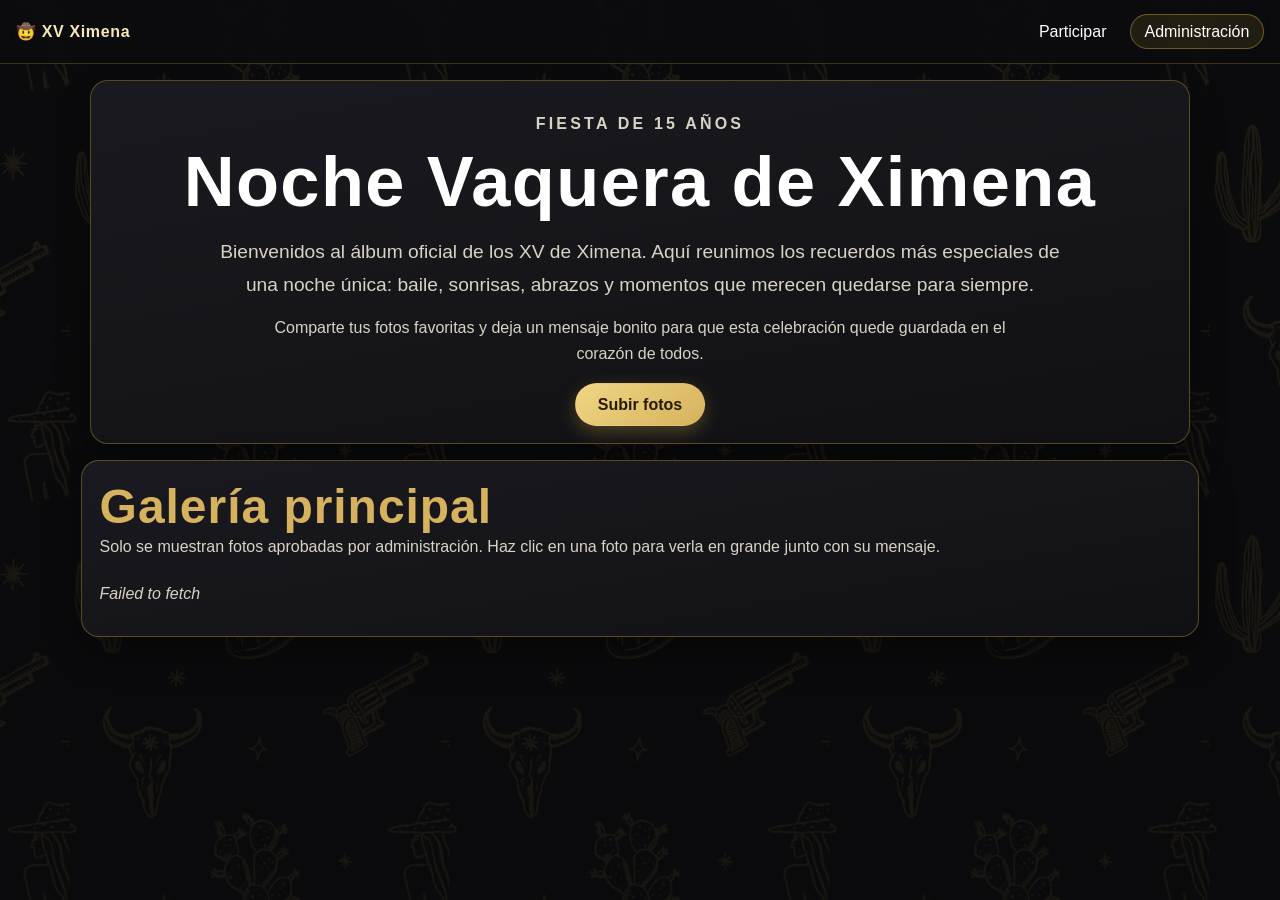
==== index.html @ 69148f1c "se corriege la subida de los archivos y se agrega los assets para que se vea la pantalla bien" ====
<!DOCTYPE html>
<html lang="es">
  <head>
    <meta charset="UTF-8" />
    <meta name="viewport" content="width=device-width, initial-scale=1.0" />
    <meta name="theme-color" content="#111111" />
    <title>XV de Ximena | Noche Vaquera</title>
    <link rel="stylesheet" href="styles.css" />
  </head>
  <body class="theme-main cowboy-home cowboy-bg">
    <nav class="topbar glass">
      <a class="brand" href="index.html">🤠 XV Ximena</a>
      <div class="nav-links">
        <a href="participar.html">Participar</a>
        <a class="nav-admin" href="admin.html">Administración</a>
      </div>
    </nav>

    <header class="hero-cowboy panel-dark">
      <p class="kicker">Fiesta de 15 años</p>
      <h1>Noche Vaquera de Ximena</h1>
      <p class="lead hero-text">
        Bienvenidos al álbum oficial de los XV de Ximena. Aquí reunimos los recuerdos más
        especiales de una noche única: baile, sonrisas, abrazos y momentos que merecen quedarse
        para siempre.
      </p>
      <p class="hero-subtext">
        Comparte tus fotos favoritas y deja un mensaje bonito para que esta celebración quede
        guardada en el corazón de todos.
      </p>
      <div class="hero-actions">
        <a class="btn btn-gold" href="participar.html">Subir fotos</a>
      </div>
    </header>

    <main class="main-content single-page-layout">
      <section class="panel-dark">
        <div class="section-head">
          <h2>Galería principal</h2>
          <p class="subtext">
            Solo se muestran fotos aprobadas por administración. Haz clic en una foto para verla en
            grande junto con su mensaje.
          </p>
        </div>
        <div id="publicGallery" class="gallery gallery-elegant"></div>
      </section>
    </main>

    <template id="cardTemplate">
      <article class="card card-clickable" role="button" tabindex="0">
        <div class="img-wrap">
          <img alt="Foto publicada" />
        </div>
        <div class="card-body">
          <p class="meta"></p>
          <p class="text"></p>
        </div>
      </article>
    </template>

    <dialog id="photoModal" class="photo-modal">
      <button id="closeModal" class="modal-close" aria-label="Cerrar">✕</button>
      <img id="modalImage" alt="Foto ampliada" />
      <div class="modal-body">
        <p id="modalMeta" class="meta"></p>
        <p id="modalText" class="text"></p>
      </div>
    </dialog>

    <script type="module" src="main.js"></script>
  </body>
</html>
---- styles.css ----
:root {
  --gold: #d4af37;
  --gold-soft: #f7e8b5;
  --black: #0e0e10;
  --black-soft: #18181d;
  --white: #ffffff;
  --muted: #c8c8cf;
}

* {
  box-sizing: border-box;
}

body {
  margin: 0;
  min-height: 100vh;
  font-family: "Segoe UI", Tahoma, Geneva, Verdana, sans-serif;
  color: var(--white);
}

.theme-main {
  background: radial-gradient(circle at top, #2b2b31, #121216 48%, #0b0b0d 100%);
}

.theme-participate,
.theme-admin {
  background: linear-gradient(130deg, #101015, #23232b 65%, #111116);
}

.topbar {
  position: sticky;
  top: 0;
  z-index: 20;
  display: flex;
  justify-content: space-between;
  align-items: center;
  padding: 0.9rem 1rem;
  border-bottom: 1px solid rgba(212, 175, 55, 0.25);
}

.glass {
  background: rgba(12, 12, 15, 0.82);
  backdrop-filter: blur(8px);
}

.brand {
  color: var(--gold-soft);
  font-weight: 800;
  letter-spacing: 0.04em;
  text-decoration: none;
}

.nav-links {
  display: flex;
  gap: 0.55rem;
}

.nav-links a {
  color: var(--white);
  text-decoration: none;
  padding: 0.45rem 0.85rem;
  border-radius: 999px;
  border: 1px solid transparent;
}

.nav-links a:hover {
  border-color: rgba(212, 175, 55, 0.45);
}

.nav-admin {
  background: rgba(212, 175, 55, 0.12);
  border-color: rgba(212, 175, 55, 0.42) !important;
}

.hero-15 {
  text-align: center;
  padding: 3.2rem 1rem 2rem;
  max-width: 980px;
  margin: 0 auto;
}

.kicker {
  letter-spacing: 0.2em;
  text-transform: uppercase;
  color: var(--gold-soft);
  font-weight: 700;
  margin-bottom: 0.5rem;
}

h1,
h2 {
  margin: 0;
}

.lead {
  margin: 1rem auto;
  color: var(--muted);
  max-width: 820px;
  line-height: 1.6;
}

.dedication {
  max-width: 780px;
  margin: 1rem auto 1.6rem;
  color: var(--gold-soft);
  font-size: 1.05rem;
}

.main-content {
  max-width: 1150px;
  margin: 0 auto;
  padding: 0 1rem 2rem;
  display: grid;
  gap: 1rem;
}

.panel-dark,
.panel-light {
  border-radius: 18px;
  border: 1px solid rgba(212, 175, 55, 0.35);
  box-shadow: 0 16px 34px rgba(0, 0, 0, 0.35);
}

.panel-dark {
  background: linear-gradient(170deg, #19191f, #111115);
  padding: 1.1rem;
}

.panel-light {
  width: min(760px, 94vw);
  margin: 2rem auto;
  background: linear-gradient(170deg, #202028, #1a1a21);
  padding: 1.1rem;
}

.participate-highlight {
  display: grid;
  place-items: center;
  text-align: center;
  gap: 0.7rem;
}

.section-head {
  display: grid;
  gap: 0.25rem;
  margin-bottom: 0.8rem;
}

.subtext {
  color: var(--muted);
  margin: 0;
}

.btn {
  border-radius: 999px;
  padding: 0.7rem 1.35rem;
  text-decoration: none;
  display: inline-block;
  font-weight: 700;
  border: 1px solid transparent;
}

.btn-gold {
  background: linear-gradient(140deg, #f0d683, var(--gold));
  color: #271b01;
  box-shadow: 0 6px 18px rgba(212, 175, 55, 0.3);
}

.pulse {
  animation: pulseGlow 2.2s ease-in-out infinite;
}

@keyframes pulseGlow {
  0%,
  100% {
    transform: scale(1);
    box-shadow: 0 0 0 rgba(212, 175, 55, 0.15);
  }
  50% {
    transform: scale(1.03);
    box-shadow: 0 0 22px rgba(212, 175, 55, 0.45);
  }
}

.center-wrap {
  display: grid;
  align-items: center;
  justify-items: center;
  min-height: 100vh;
  padding: 1rem;
}

.padded-top {
  padding-top: 2rem;
}

.floating {
  animation: floatCard 3.3s ease-in-out infinite;
}

@keyframes floatCard {
  0%,
  100% {
    transform: translateY(0);
  }
  50% {
    transform: translateY(-6px);
  }
}

.reveal-up {
  animation: revealUp 0.8s ease both;
}

@keyframes revealUp {
  from {
    opacity: 0;
    transform: translateY(20px);
  }
  to {
    opacity: 1;
    transform: translateY(0);
  }
}

.stack {
  display: grid;
  gap: 0.72rem;
}

label {
  display: grid;
  gap: 0.3rem;
  font-weight: 600;
}

input,
textarea,
button {
  font: inherit;
}

input,
textarea {
  border: 1px solid rgba(212, 175, 55, 0.4);
  border-radius: 10px;
  padding: 0.7rem;
  background: #121219;
  color: var(--white);
}

button {
  cursor: pointer;
}

.upload-box {
  border: 1px dashed rgba(212, 175, 55, 0.58);
  border-radius: 12px;
  background: rgba(212, 175, 55, 0.06);
  padding: 0.9rem;
}

.upload-title {
  color: var(--gold-soft);
  font-size: 0.95rem;
}

.upload-help {
  color: var(--muted);
  font-size: 0.85rem;
}

.preview-card {
  margin: 0;
  border: 1px solid rgba(212, 175, 55, 0.3);
  border-radius: 12px;
  background: #121218;
  padding: 0.6rem;
  display: none;
}

.preview-card img {
  width: 100%;
  max-height: 280px;
  object-fit: cover;
  border-radius: 8px;
}

.preview-card figcaption {
  margin-top: 0.45rem;
  color: var(--muted);
  font-size: 0.85rem;
}

.show-preview {
  display: block;
}

.gallery {
  display: grid;
  gap: 1rem;
}

.gallery-elegant {
  grid-template-columns: repeat(auto-fill, minmax(240px, 1fr));
}

.card,
.admin-card {
  border: 1px solid rgba(212, 175, 55, 0.38);
  border-radius: 14px;
  overflow: hidden;
  background: var(--black-soft);
  box-shadow: 0 10px 26px rgba(0, 0, 0, 0.35);
  transition: transform 0.2s ease, box-shadow 0.2s ease;
}

.card:hover,
.admin-card:hover {
  transform: translateY(-3px);
  box-shadow: 0 14px 30px rgba(0, 0, 0, 0.46);
}

.card-clickable {
  cursor: pointer;
}

.card-clickable:focus-visible {
  outline: 2px solid var(--gold);
  outline-offset: 2px;
}

.img-wrap {
  overflow: hidden;
}

.card img,
.admin-card img {
  width: 100%;
  aspect-ratio: 4 / 3;
  object-fit: cover;
  display: block;
  transition: transform 0.25s ease;
}

.card:hover img,
.admin-card:hover img {
  transform: scale(1.04);
}

.card-body {
  padding: 0.8rem;
  display: grid;
  gap: 0.3rem;
}

.meta {
  margin: 0;
  font-size: 0.82rem;
  color: var(--gold-soft);
}

.text {
  margin: 0;
  color: #ececf1;
}

.photo-modal {
  border: 1px solid rgba(212, 175, 55, 0.45);
  border-radius: 14px;
  padding: 0;
  width: min(860px, 92vw);
  background: #111116;
  color: var(--white);
}

.photo-modal::backdrop {
  background: rgba(0, 0, 0, 0.75);
}

.photo-modal img {
  width: 100%;
  max-height: 70vh;
  object-fit: contain;
  background: #050506;
}

.modal-body {
  padding: 0.9rem;
}

.modal-close {
  position: absolute;
  top: 0.55rem;
  right: 0.55rem;
  border: 1px solid rgba(212, 175, 55, 0.45);
  background: rgba(14, 14, 16, 0.85);
  color: var(--gold-soft);
  border-radius: 999px;
  width: 34px;
  height: 34px;
}

.admin-grid {
  display: grid;
  grid-template-columns: repeat(auto-fill, minmax(250px, 1fr));
  gap: 0.9rem;
}

.switch {
  display: grid;
  gap: 0.35rem;
}

.switch-row {
  grid-template-columns: 1fr auto;
  align-items: center;
  margin-top: 0.35rem;
}

.hidden {
  display: none;
}

.empty {
  color: var(--muted);
  font-style: italic;
}

.link {
  color: var(--gold-soft);
}

.btn-small {
  padding: 0.45rem 0.8rem;
  font-size: 0.82rem;
}

.btn-danger {
  background: #7b1e2d;
  color: #fff;
}

.btn:disabled,
button:disabled {
  opacity: 0.6;
  cursor: not-allowed;
}

.status-message {
  min-height: 1.1rem;
  margin: 0.35rem 0 0.4rem;
  font-size: 0.92rem;
}

.status-message[data-type="info"] {
  color: var(--muted);
}

.status-message[data-type="success"] {
  color: #9ee0ac;
}

.status-message[data-type="error"] {
  color: #ff9ca8;
}

.admin-actions {
  display: flex;
  gap: 0.45rem;
  flex-wrap: wrap;
}

.badge {
  display: inline-block;
  width: fit-content;
  font-size: 0.76rem;
  border: 1px solid rgba(212, 175, 55, 0.35);
  border-radius: 999px;
  padding: 0.2rem 0.55rem;
  color: var(--gold-soft);
}

/* Home cowboy theme (solo index) */
.cowboy-home {
  --bg-deep: #050308;
  --gold: #d6b25e;
  --soft-white: #f5f5f5;
  --panel: rgba(245, 245, 245, 0.08);
  --panel-border: rgba(245, 245, 245, 0.2);
  --text-main: #f5f5f5;
  --text-muted: #d9d3c5;
  --radius: 1.2rem;
  --shadow-gold: 0 0 0.75rem rgba(214, 178, 94, 0.35), 0 0 2.2rem rgba(214, 178, 94, 0.18);
  --transition: 360ms cubic-bezier(0.2, 0.7, 0, 1);
}

.cowboy-home::before,
.cowboy-home::after {
  content: "";
  position: fixed;
  inset: 0;
  pointer-events: none;
  z-index: -2;
  transition: opacity var(--transition), transform 900ms ease;
}

.cowboy-home::before {
  background:
    radial-gradient(circle at 12% 18%, rgba(214, 178, 94, 0.16), transparent 35%),
    radial-gradient(circle at 88% 9%, rgba(109, 1, 209, 0.12), transparent 32%),
    radial-gradient(circle at 30% 84%, rgba(255, 255, 255, 0.08), transparent 26%),
    radial-gradient(circle at 68% 67%, rgba(214, 178, 94, 0.12), transparent 30%),
    radial-gradient(#ffffff 1.1px, transparent 1.2px);
  background-size: auto, auto, auto, auto, 36px 36px;
  opacity: 0.8;
}

.cowboy-home::after {
  z-index: -1;
  background:
    linear-gradient(135deg, rgba(5, 3, 8, 0.97), rgba(13, 8, 18, 0.9)),
    radial-gradient(circle at 50% 50%, rgba(214, 178, 94, 0.16), transparent 50%);
}

.cowboy-home.bg-blackGold::after {
  background:
    linear-gradient(145deg, rgba(5, 3, 8, 0.98), rgba(27, 18, 7, 0.86)),
    radial-gradient(circle at 45% 15%, rgba(214, 178, 94, 0.2), transparent 48%);
}

.cowboy-home.bg-eternal::after {
  background:
    linear-gradient(145deg, rgba(5, 3, 8, 0.97), rgba(18, 12, 8, 0.9)),
    radial-gradient(circle at 40% 25%, rgba(214, 178, 94, 0.2), transparent 42%);
}

.cowboy-home .app {
  height: 100vh;
  overflow-y: auto;
  scroll-snap-type: y mandatory;
  scroll-behavior: smooth;
}

.cowboy-home .slide {
  min-height: 100vh;
  height: 100vh;
  scroll-snap-align: start;
  display: grid;
  place-items: center;
  padding: clamp(1rem, 3vw, 2rem);
}

.cowboy-home .content {
  width: min(980px, 100%);
  background: var(--panel);
  border: 1px solid var(--panel-border);
  backdrop-filter: blur(8px);
  -webkit-backdrop-filter: blur(8px);
  border-radius: var(--radius);
  box-shadow: 0 12px 26px rgba(0, 0, 0, 0.35);
  padding: clamp(1rem, 3.4vw, 2.2rem);
}

.cowboy-home h1,
.cowboy-home h2 {
  letter-spacing: 0.02em;
}

.cowboy-home h1 {
  font-size: clamp(2.1rem, 8.4vw, 4.4rem);
}

.cowboy-home h2 {
  font-size: clamp(1.5rem, 5.8vw, 3rem);
  color: var(--gold);
}

.cowboy-home p {
  color: var(--text-muted);
}

.cowboy-home .accent {
  color: var(--gold);
}

.cowboy-home .typing {
  min-height: 2.2em;
  display: inline-flex;
  align-items: center;
  border-right: 2px solid var(--gold);
  padding-right: 0.25rem;
  white-space: nowrap;
  overflow: hidden;
  animation: blink 0.9s step-end infinite;
}

@keyframes blink {
  50% {
    border-right-color: transparent;
  }
}

.cowboy-home .mouse {
  margin-top: 1.8rem;
  width: 2rem;
  height: 3.2rem;
  border: 2px solid rgba(245, 245, 245, 0.85);
  border-radius: 1.2rem;
  position: relative;
}

.cowboy-home .mouse::before {
  content: "";
  width: 0.35rem;
  height: 0.65rem;
  background: var(--gold);
  border-radius: 0.4rem;
  position: absolute;
  left: 50%;
  top: 0.5rem;
  transform: translateX(-50%);
  animation: wheel 1.4s infinite;
}

@keyframes wheel {
  0% {
    opacity: 0;
    transform: translate(-50%, 0);
  }
  45% {
    opacity: 1;
  }
  100% {
    opacity: 0;
    transform: translate(-50%, 1rem);
  }
}

.cowboy-home .reveal {
  opacity: 0;
  transform: translateY(18px);
}

.cowboy-home .reveal.animate-in {
  animation: rise var(--transition) forwards;
}

@keyframes rise {
  to {
    opacity: 1;
    transform: translateY(0);
  }
}

.cowboy-home .buttons {
  display: flex;
  flex-wrap: wrap;
  gap: 0.8rem;
  justify-content: center;
}

.cowboy-home .btn-linkish {
  border: 1px solid rgba(214, 178, 94, 0.8);
  background: rgba(214, 178, 94, 0.08);
  color: var(--soft-white);
}

@media (prefers-reduced-motion: reduce) {
  .cowboy-home *,
  .cowboy-home *::before,
  .cowboy-home *::after {
    animation-duration: 0.001ms !important;
    animation-iteration-count: 1 !important;
    transition-duration: 0.001ms !important;
    scroll-behavior: auto !important;
  }

  .cowboy-home .typing {
    border-right: 0;
  }
}

/* Update: home without slides + cowboy background image */
.cowboy-bg {
  background-image:
    linear-gradient(rgba(8, 8, 10, 0.86), rgba(8, 8, 10, 0.9)),
    url("assets/cowboy-pattern.jpg");
  background-size: cover, 380px auto;
  background-repeat: no-repeat, repeat;
  background-attachment: fixed, fixed;
  background-position: center, center;
}

.cowboy-home::before,
.cowboy-home::after {
  display: none;
}

.cowboy-home .hero-cowboy {
  margin: 1rem auto 0;
  max-width: 1100px;
  text-align: center;
}

.cowboy-home .hero-text {
  max-width: 840px;
  margin: 0.8rem auto;
  font-size: clamp(1.03rem, 1.7vw, 1.2rem);
  line-height: 1.75;
}

.cowboy-home .hero-subtext {
  max-width: 760px;
  margin: 0.2rem auto 1rem;
  font-size: 1rem;
  line-height: 1.65;
}

.cowboy-home .single-page-layout {
  padding-top: 1rem;
  padding-bottom: 2rem;
}

.cowboy-home .mouse,
.cowboy-home .typing {
  display: none;
}

.preview-grid {
  display: grid;
  gap: 0.55rem;
  grid-template-columns: repeat(auto-fill, minmax(110px, 1fr));
}

.preview-grid img {
  width: 100%;
  aspect-ratio: 1;
  object-fit: cover;
  border-radius: 8px;
  border: 1px solid rgba(214, 178, 94, 0.35);
}
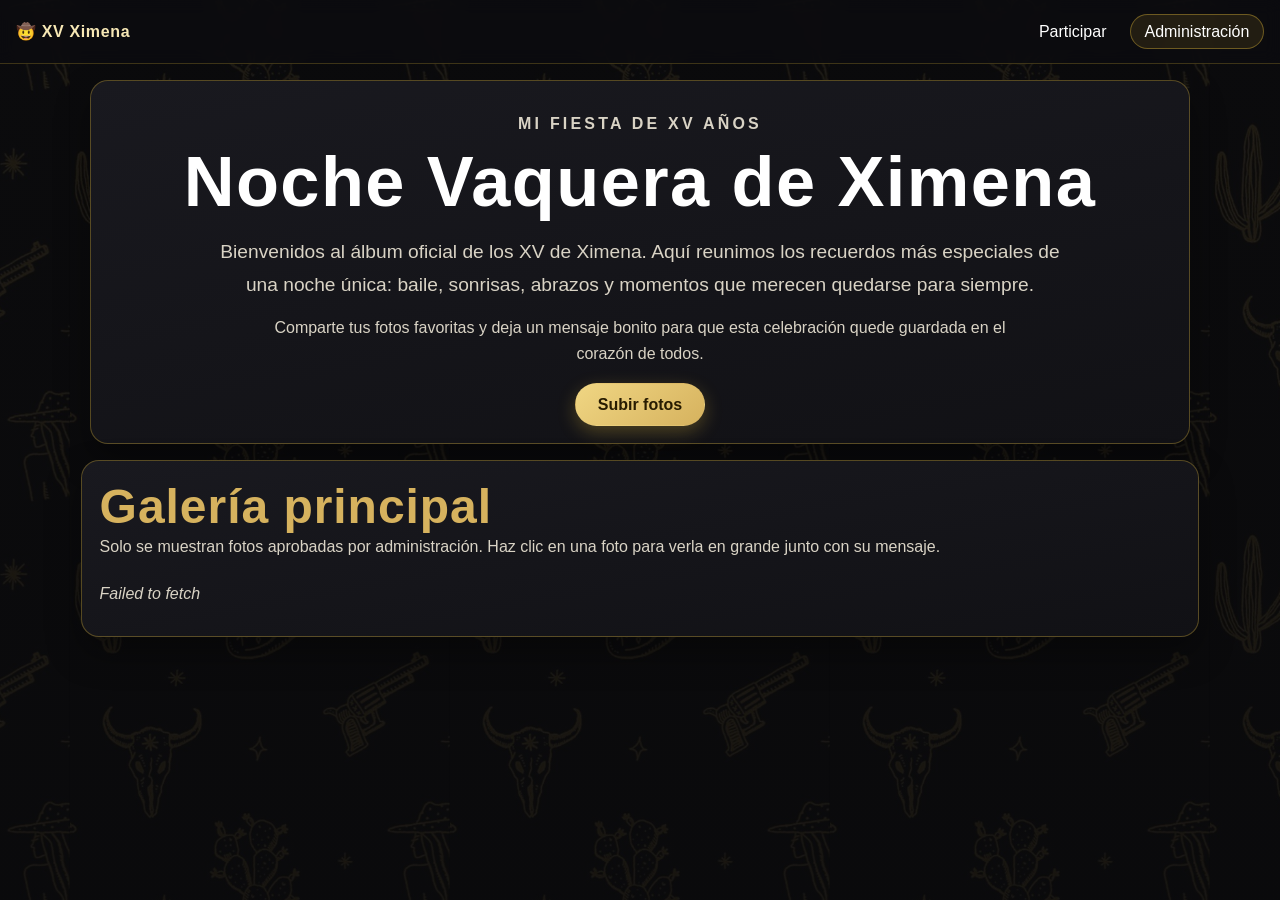
==== commit 2a09b41a: "se cambia el titulo" ====
--- a/index.html
+++ b/index.html
@@ -17,7 +17,7 @@
     </nav>
 
     <header class="hero-cowboy panel-dark">
-      <p class="kicker">Fiesta de 15 años</p>
+      <p class="kicker">Mi Fiesta de XV años</p>
       <h1>Noche Vaquera de Ximena</h1>
       <p class="lead hero-text">
         Bienvenidos al álbum oficial de los XV de Ximena. Aquí reunimos los recuerdos más
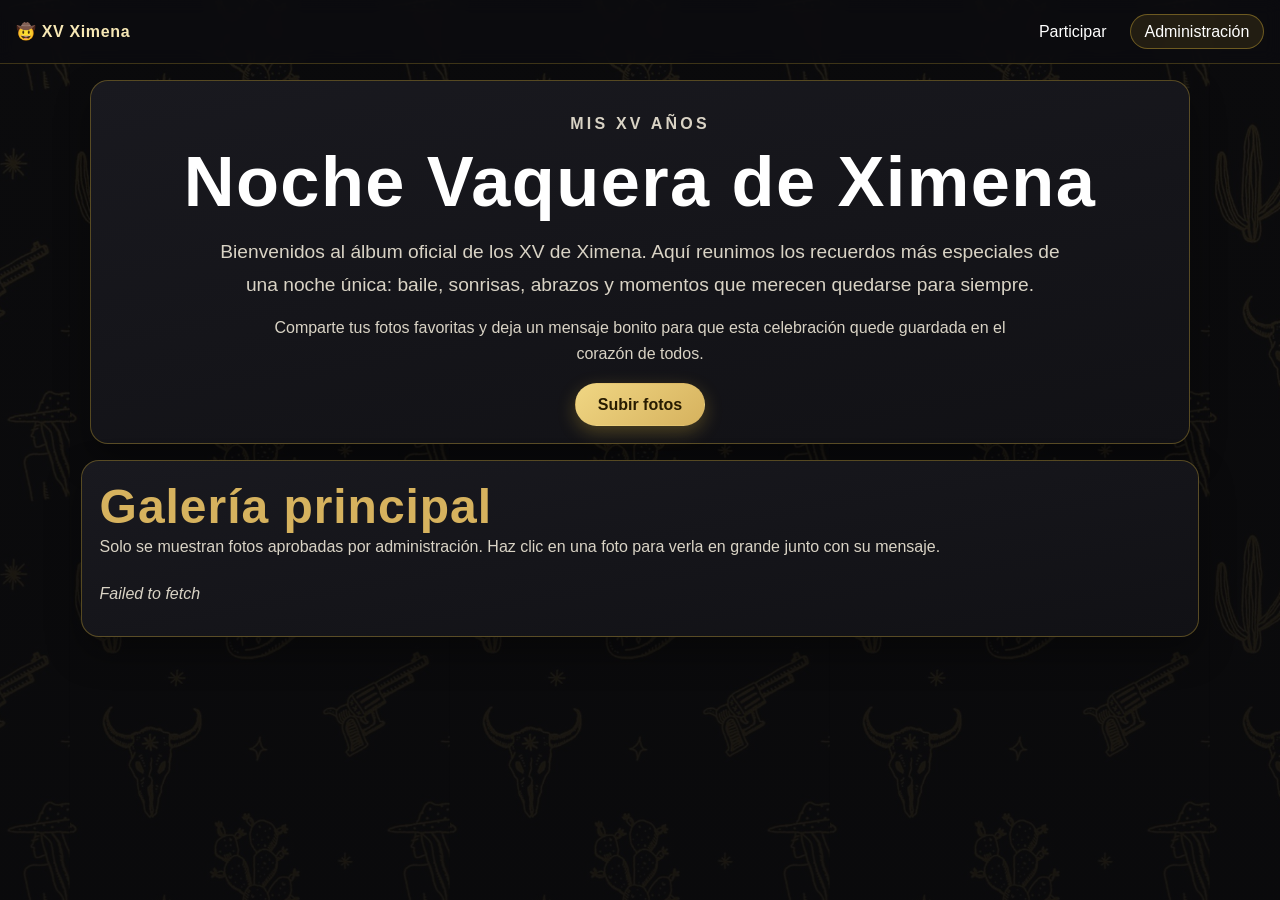
==== commit 9372f60c: "se corrige otra vez" ====
--- a/index.html
+++ b/index.html
@@ -17,7 +17,7 @@
     </nav>
 
     <header class="hero-cowboy panel-dark">
-      <p class="kicker">Mi Fiesta de XV años</p>
+      <p class="kicker">Mis XV años</p>
       <h1>Noche Vaquera de Ximena</h1>
       <p class="lead hero-text">
         Bienvenidos al álbum oficial de los XV de Ximena. Aquí reunimos los recuerdos más
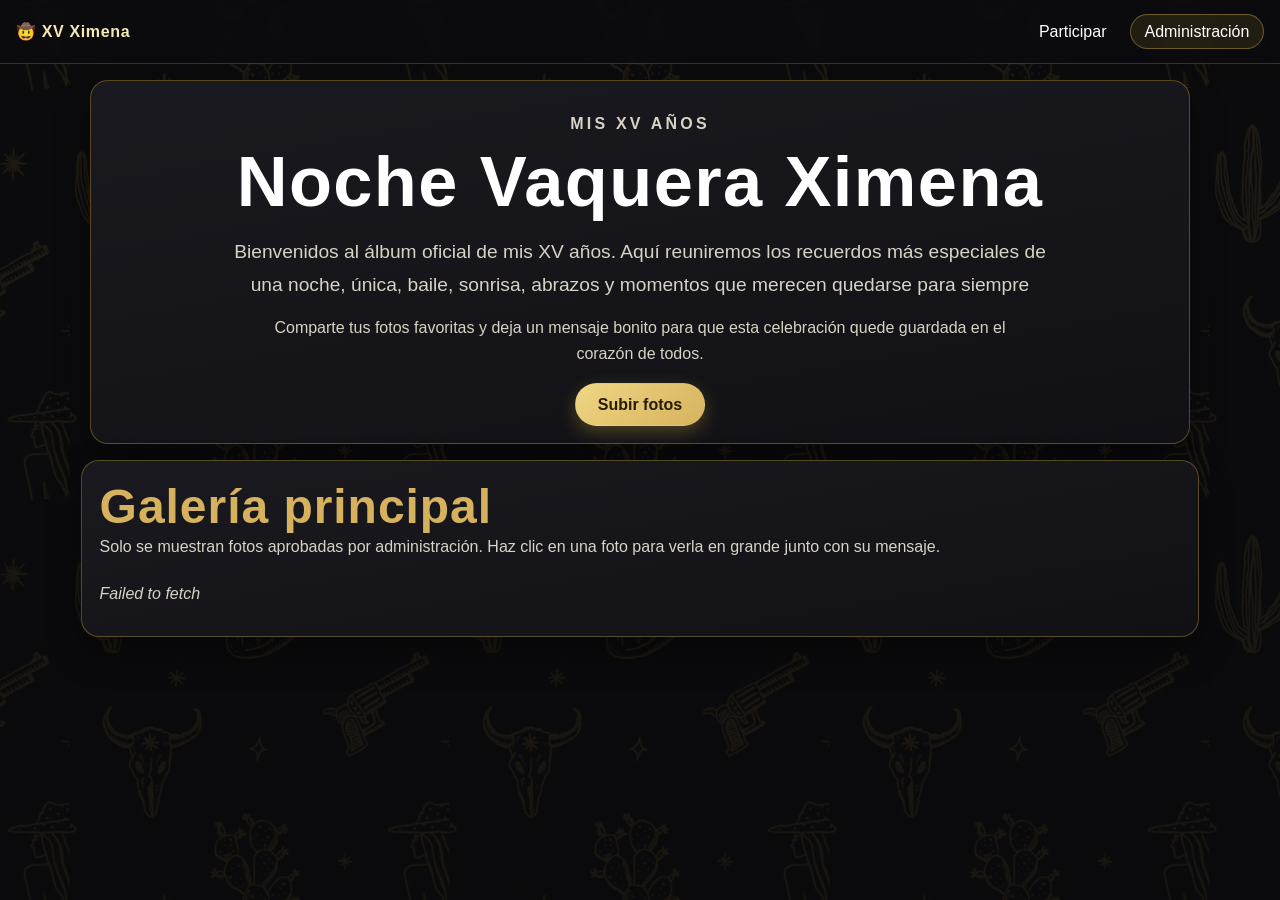
==== commit 2624b338: "se corrige otra vez" ====
--- a/index.html
+++ b/index.html
@@ -1,72 +1,74 @@
 <!DOCTYPE html>
 <html lang="es">
-  <head>
-    <meta charset="UTF-8" />
-    <meta name="viewport" content="width=device-width, initial-scale=1.0" />
-    <meta name="theme-color" content="#111111" />
-    <title>XV de Ximena | Noche Vaquera</title>
-    <link rel="stylesheet" href="styles.css" />
-  </head>
-  <body class="theme-main cowboy-home cowboy-bg">
-    <nav class="topbar glass">
-      <a class="brand" href="index.html">🤠 XV Ximena</a>
-      <div class="nav-links">
-        <a href="participar.html">Participar</a>
-        <a class="nav-admin" href="admin.html">Administración</a>
+
+<head>
+  <meta charset="UTF-8" />
+  <meta name="viewport" content="width=device-width, initial-scale=1.0" />
+  <meta name="theme-color" content="#111111" />
+  <title>XV de Ximena | Noche Vaquera</title>
+  <link rel="stylesheet" href="styles.css" />
+</head>
+
+<body class="theme-main cowboy-home cowboy-bg">
+  <nav class="topbar glass">
+    <a class="brand" href="index.html">🤠 XV Ximena</a>
+    <div class="nav-links">
+      <a href="participar.html">Participar</a>
+      <a class="nav-admin" href="admin.html">Administración</a>
+    </div>
+  </nav>
+
+  <header class="hero-cowboy panel-dark">
+    <p class="kicker">Mis XV años</p>
+    <h1>Noche Vaquera Ximena</h1>
+    <p class="lead hero-text">
+      Bienvenidos al álbum oficial de mis XV años. Aquí reuniremos los recuerdos más especiales de una noche, única,
+      baile, sonrisa, abrazos y momentos que merecen quedarse para siempre
+    </p>
+    <p class="hero-subtext">
+      Comparte tus fotos favoritas y deja un mensaje bonito para que esta celebración quede
+      guardada en el corazón de todos.
+    </p>
+    <div class="hero-actions">
+      <a class="btn btn-gold" href="participar.html">Subir fotos</a>
+    </div>
+  </header>
+
+  <main class="main-content single-page-layout">
+    <section class="panel-dark">
+      <div class="section-head">
+        <h2>Galería principal</h2>
+        <p class="subtext">
+          Solo se muestran fotos aprobadas por administración. Haz clic en una foto para verla en
+          grande junto con su mensaje.
+        </p>
       </div>
-    </nav>
+      <div id="publicGallery" class="gallery gallery-elegant"></div>
+    </section>
+  </main>
 
-    <header class="hero-cowboy panel-dark">
-      <p class="kicker">Mis XV años</p>
-      <h1>Noche Vaquera de Ximena</h1>
-      <p class="lead hero-text">
-        Bienvenidos al álbum oficial de los XV de Ximena. Aquí reunimos los recuerdos más
-        especiales de una noche única: baile, sonrisas, abrazos y momentos que merecen quedarse
-        para siempre.
-      </p>
-      <p class="hero-subtext">
-        Comparte tus fotos favoritas y deja un mensaje bonito para que esta celebración quede
-        guardada en el corazón de todos.
-      </p>
-      <div class="hero-actions">
-        <a class="btn btn-gold" href="participar.html">Subir fotos</a>
+  <template id="cardTemplate">
+    <article class="card card-clickable" role="button" tabindex="0">
+      <div class="img-wrap">
+        <img alt="Foto publicada" />
       </div>
-    </header>
+      <div class="card-body">
+        <p class="meta"></p>
+        <p class="text"></p>
+      </div>
+    </article>
+  </template>
 
-    <main class="main-content single-page-layout">
-      <section class="panel-dark">
-        <div class="section-head">
-          <h2>Galería principal</h2>
-          <p class="subtext">
-            Solo se muestran fotos aprobadas por administración. Haz clic en una foto para verla en
-            grande junto con su mensaje.
-          </p>
-        </div>
-        <div id="publicGallery" class="gallery gallery-elegant"></div>
-      </section>
-    </main>
+  <dialog id="photoModal" class="photo-modal">
+    <button id="closeModal" class="modal-close" aria-label="Cerrar">✕</button>
+    <img id="modalImage" alt="Foto ampliada" />
+    <div class="modal-body">
+      <p id="modalMeta" class="meta"></p>
+      <p id="modalText" class="text"></p>
+    </div>
+  </dialog>
 
-    <template id="cardTemplate">
-      <article class="card card-clickable" role="button" tabindex="0">
-        <div class="img-wrap">
-          <img alt="Foto publicada" />
-        </div>
-        <div class="card-body">
-          <p class="meta"></p>
-          <p class="text"></p>
-        </div>
-      </article>
-    </template>
+  <script type="module" src="main.js"></script>
+</body>
 
-    <dialog id="photoModal" class="photo-modal">
-      <button id="closeModal" class="modal-close" aria-label="Cerrar">✕</button>
-      <img id="modalImage" alt="Foto ampliada" />
-      <div class="modal-body">
-        <p id="modalMeta" class="meta"></p>
-        <p id="modalText" class="text"></p>
-      </div>
-    </dialog>
-
-    <script type="module" src="main.js"></script>
-  </body>
-</html>
+</html>
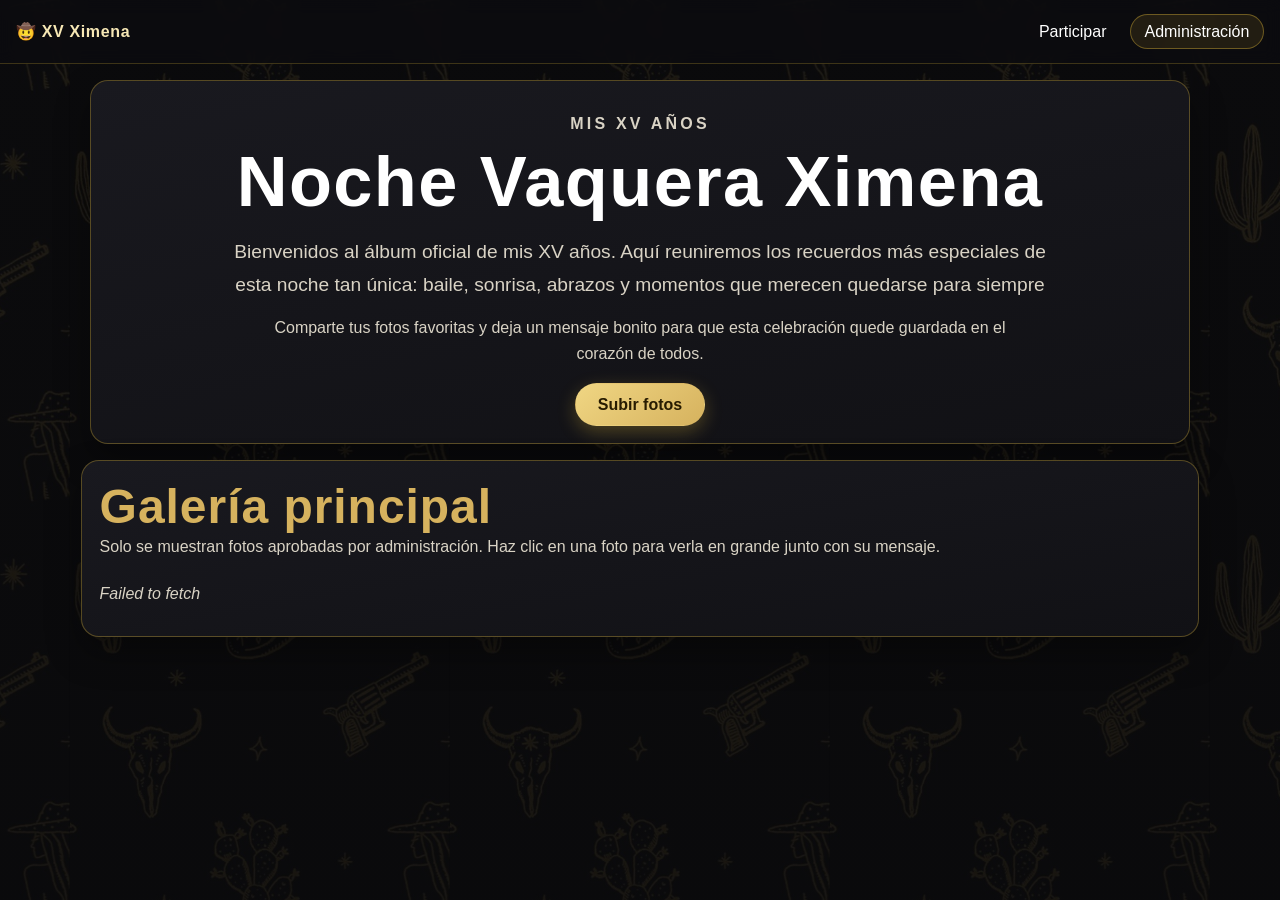
==== commit b829e836: "correccion again" ====
--- a/index.html
+++ b/index.html
@@ -22,7 +22,7 @@
     <p class="kicker">Mis XV años</p>
     <h1>Noche Vaquera Ximena</h1>
     <p class="lead hero-text">
-      Bienvenidos al álbum oficial de mis XV años. Aquí reuniremos los recuerdos más especiales de una noche, única,
+      Bienvenidos al álbum oficial de mis XV años. Aquí reuniremos los recuerdos más especiales de esta noche tan única:
       baile, sonrisa, abrazos y momentos que merecen quedarse para siempre
     </p>
     <p class="hero-subtext">
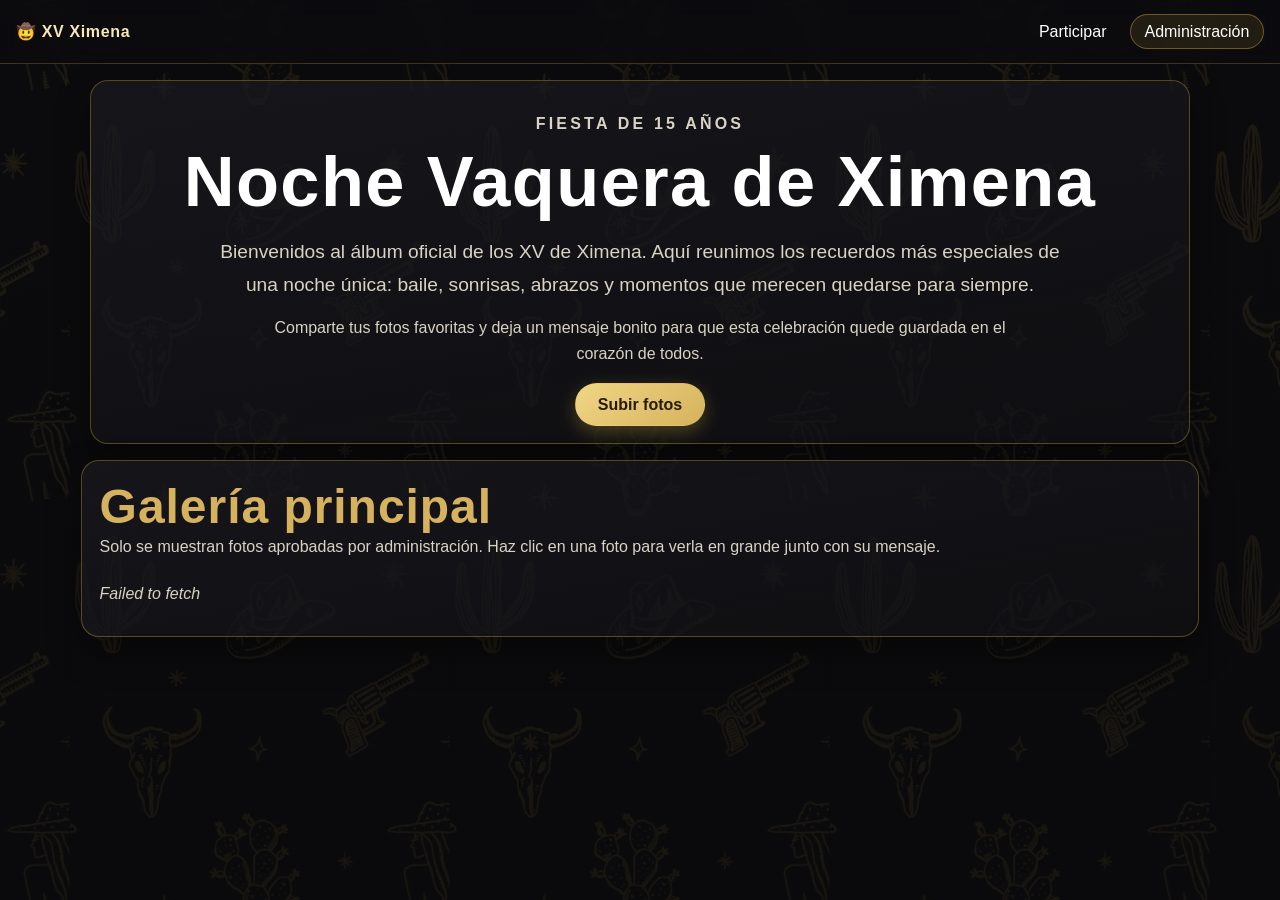
==== commit 2d5a0cf6: "se modifica para hacer transparentes los cuadros" ====
--- a/index.html
+++ b/index.html
@@ -1,74 +1,72 @@
 <!DOCTYPE html>
 <html lang="es">
+  <head>
+    <meta charset="UTF-8" />
+    <meta name="viewport" content="width=device-width, initial-scale=1.0" />
+    <meta name="theme-color" content="#111111" />
+    <title>XV de Ximena | Noche Vaquera</title>
+    <link rel="stylesheet" href="styles.css" />
+  </head>
+  <body class="theme-main cowboy-home cowboy-bg">
+    <nav class="topbar glass">
+      <a class="brand" href="index.html">🤠 XV Ximena</a>
+      <div class="nav-links">
+        <a href="participar.html">Participar</a>
+        <a class="nav-admin" href="admin.html">Administración</a>
+      </div>
+    </nav>
 
-<head>
-  <meta charset="UTF-8" />
-  <meta name="viewport" content="width=device-width, initial-scale=1.0" />
-  <meta name="theme-color" content="#111111" />
-  <title>XV de Ximena | Noche Vaquera</title>
-  <link rel="stylesheet" href="styles.css" />
-</head>
+    <header class="hero-cowboy panel-dark">
+      <p class="kicker">Fiesta de 15 años</p>
+      <h1>Noche Vaquera de Ximena</h1>
+      <p class="lead hero-text">
+        Bienvenidos al álbum oficial de los XV de Ximena. Aquí reunimos los recuerdos más
+        especiales de una noche única: baile, sonrisas, abrazos y momentos que merecen quedarse
+        para siempre.
+      </p>
+      <p class="hero-subtext">
+        Comparte tus fotos favoritas y deja un mensaje bonito para que esta celebración quede
+        guardada en el corazón de todos.
+      </p>
+      <div class="hero-actions">
+        <a class="btn btn-gold" href="participar.html">Subir fotos</a>
+      </div>
+    </header>
 
-<body class="theme-main cowboy-home cowboy-bg">
-  <nav class="topbar glass">
-    <a class="brand" href="index.html">🤠 XV Ximena</a>
-    <div class="nav-links">
-      <a href="participar.html">Participar</a>
-      <a class="nav-admin" href="admin.html">Administración</a>
-    </div>
-  </nav>
+    <main class="main-content single-page-layout">
+      <section class="panel-dark">
+        <div class="section-head">
+          <h2>Galería principal</h2>
+          <p class="subtext">
+            Solo se muestran fotos aprobadas por administración. Haz clic en una foto para verla en
+            grande junto con su mensaje.
+          </p>
+        </div>
+        <div id="publicGallery" class="gallery gallery-elegant"></div>
+      </section>
+    </main>
 
-  <header class="hero-cowboy panel-dark">
-    <p class="kicker">Mis XV años</p>
-    <h1>Noche Vaquera Ximena</h1>
-    <p class="lead hero-text">
-      Bienvenidos al álbum oficial de mis XV años. Aquí reuniremos los recuerdos más especiales de esta noche tan única:
-      baile, sonrisa, abrazos y momentos que merecen quedarse para siempre
-    </p>
-    <p class="hero-subtext">
-      Comparte tus fotos favoritas y deja un mensaje bonito para que esta celebración quede
-      guardada en el corazón de todos.
-    </p>
-    <div class="hero-actions">
-      <a class="btn btn-gold" href="participar.html">Subir fotos</a>
-    </div>
-  </header>
+    <template id="cardTemplate">
+      <article class="card card-clickable" role="button" tabindex="0">
+        <div class="img-wrap">
+          <img alt="Foto publicada" />
+        </div>
+        <div class="card-body">
+          <p class="meta"></p>
+          <p class="text"></p>
+        </div>
+      </article>
+    </template>
 
-  <main class="main-content single-page-layout">
-    <section class="panel-dark">
-      <div class="section-head">
-        <h2>Galería principal</h2>
-        <p class="subtext">
-          Solo se muestran fotos aprobadas por administración. Haz clic en una foto para verla en
-          grande junto con su mensaje.
-        </p>
+    <dialog id="photoModal" class="photo-modal">
+      <button id="closeModal" class="modal-close" aria-label="Cerrar">✕</button>
+      <img id="modalImage" alt="Foto ampliada" />
+      <div class="modal-body">
+        <p id="modalMeta" class="meta"></p>
+        <p id="modalText" class="text"></p>
       </div>
-      <div id="publicGallery" class="gallery gallery-elegant"></div>
-    </section>
-  </main>
+    </dialog>
 
-  <template id="cardTemplate">
-    <article class="card card-clickable" role="button" tabindex="0">
-      <div class="img-wrap">
-        <img alt="Foto publicada" />
-      </div>
-      <div class="card-body">
-        <p class="meta"></p>
-        <p class="text"></p>
-      </div>
-    </article>
-  </template>
-
-  <dialog id="photoModal" class="photo-modal">
-    <button id="closeModal" class="modal-close" aria-label="Cerrar">✕</button>
-    <img id="modalImage" alt="Foto ampliada" />
-    <div class="modal-body">
-      <p id="modalMeta" class="meta"></p>
-      <p id="modalText" class="text"></p>
-    </div>
-  </dialog>
-
-  <script type="module" src="main.js"></script>
-</body>
-
-</html>+    <script type="module" src="main.js"></script>
+  </body>
+</html>
--- a/styles.css
+++ b/styles.css
@@ -122,14 +122,14 @@
 }
 
 .panel-dark {
-  background: linear-gradient(170deg, #19191f, #111115);
+  background: linear-gradient(170deg, rgba(25, 25, 31, 0.76), rgba(17, 17, 21, 0.68));
   padding: 1.1rem;
 }
 
 .panel-light {
   width: min(760px, 94vw);
   margin: 2rem auto;
-  background: linear-gradient(170deg, #202028, #1a1a21);
+  background: linear-gradient(170deg, rgba(32, 32, 40, 0.74), rgba(26, 26, 33, 0.64));
   padding: 1.1rem;
 }
 
@@ -245,7 +245,7 @@
   border: 1px solid rgba(212, 175, 55, 0.4);
   border-radius: 10px;
   padding: 0.7rem;
-  background: #121219;
+  background: rgba(18, 18, 25, 0.55);
   color: var(--white);
 }
 
@@ -256,7 +256,7 @@
 .upload-box {
   border: 1px dashed rgba(212, 175, 55, 0.58);
   border-radius: 12px;
-  background: rgba(212, 175, 55, 0.06);
+  background: rgba(212, 175, 55, 0.12);
   padding: 0.9rem;
 }
 
@@ -274,7 +274,7 @@
   margin: 0;
   border: 1px solid rgba(212, 175, 55, 0.3);
   border-radius: 12px;
-  background: #121218;
+  background: rgba(18, 18, 24, 0.5);
   padding: 0.6rem;
   display: none;
 }
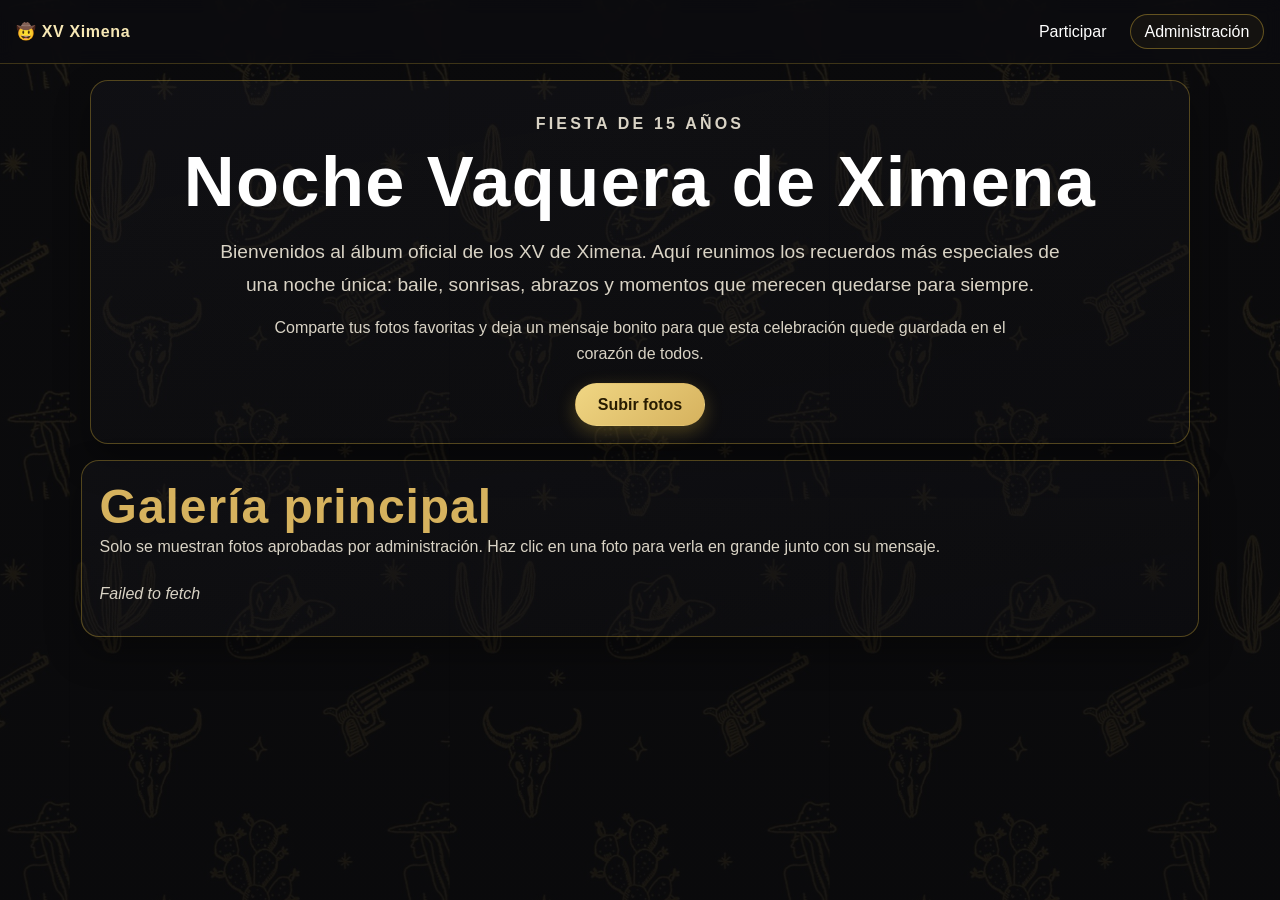
==== commit f3c00dba: "correcciones" ====
--- a/index.html
+++ b/index.html
@@ -60,10 +60,13 @@
 
     <dialog id="photoModal" class="photo-modal">
       <button id="closeModal" class="modal-close" aria-label="Cerrar">✕</button>
+      <button id="modalPrev" class="modal-nav modal-prev" aria-label="Foto anterior">❮</button>
+      <button id="modalNext" class="modal-nav modal-next" aria-label="Foto siguiente">❯</button>
       <img id="modalImage" alt="Foto ampliada" />
       <div class="modal-body">
         <p id="modalMeta" class="meta"></p>
         <p id="modalText" class="text"></p>
+        <p id="modalCounter" class="modal-counter"></p>
       </div>
     </dialog>
 
--- a/styles.css
+++ b/styles.css
@@ -68,7 +68,7 @@
 }
 
 .nav-admin {
-  background: rgba(212, 175, 55, 0.12);
+  background: rgba(212, 175, 55, 0.05);
   border-color: rgba(212, 175, 55, 0.42) !important;
 }
 
@@ -122,14 +122,14 @@
 }
 
 .panel-dark {
-  background: linear-gradient(170deg, rgba(25, 25, 31, 0.76), rgba(17, 17, 21, 0.68));
+  background: linear-gradient(170deg, rgba(25, 25, 31, 0.38), rgba(17, 17, 21, 0.32));
   padding: 1.1rem;
 }
 
 .panel-light {
   width: min(760px, 94vw);
   margin: 2rem auto;
-  background: linear-gradient(170deg, rgba(32, 32, 40, 0.74), rgba(26, 26, 33, 0.64));
+  background: linear-gradient(170deg, rgba(32, 32, 40, 0.36), rgba(26, 26, 33, 0.28));
   padding: 1.1rem;
 }
 
@@ -245,7 +245,7 @@
   border: 1px solid rgba(212, 175, 55, 0.4);
   border-radius: 10px;
   padding: 0.7rem;
-  background: rgba(18, 18, 25, 0.55);
+  background: rgba(18, 18, 25, 0.2);
   color: var(--white);
 }
 
@@ -256,7 +256,7 @@
 .upload-box {
   border: 1px dashed rgba(212, 175, 55, 0.58);
   border-radius: 12px;
-  background: rgba(212, 175, 55, 0.12);
+  background: rgba(212, 175, 55, 0.05);
   padding: 0.9rem;
 }
 
@@ -274,7 +274,7 @@
   margin: 0;
   border: 1px solid rgba(212, 175, 55, 0.3);
   border-radius: 12px;
-  background: rgba(18, 18, 24, 0.5);
+  background: rgba(18, 18, 24, 0.18);
   padding: 0.6rem;
   display: none;
 }
@@ -740,3 +740,39 @@
   border-radius: 8px;
   border: 1px solid rgba(214, 178, 94, 0.35);
 }
+
+.modal-nav {
+  position: absolute;
+  top: 50%;
+  transform: translateY(-50%);
+  border: 1px solid rgba(212, 175, 55, 0.5);
+  background: rgba(14, 14, 16, 0.8);
+  color: var(--gold-soft);
+  border-radius: 999px;
+  width: 42px;
+  height: 42px;
+  font-size: 1.4rem;
+  line-height: 1;
+  display: grid;
+  place-items: center;
+  z-index: 2;
+}
+
+.modal-prev {
+  left: 0.6rem;
+}
+
+.modal-next {
+  right: 0.6rem;
+}
+
+.modal-counter {
+  margin-top: 0.5rem;
+  color: var(--gold-soft);
+  font-size: 0.86rem;
+  text-align: right;
+}
+
+#modalImage {
+  cursor: ew-resize;
+}
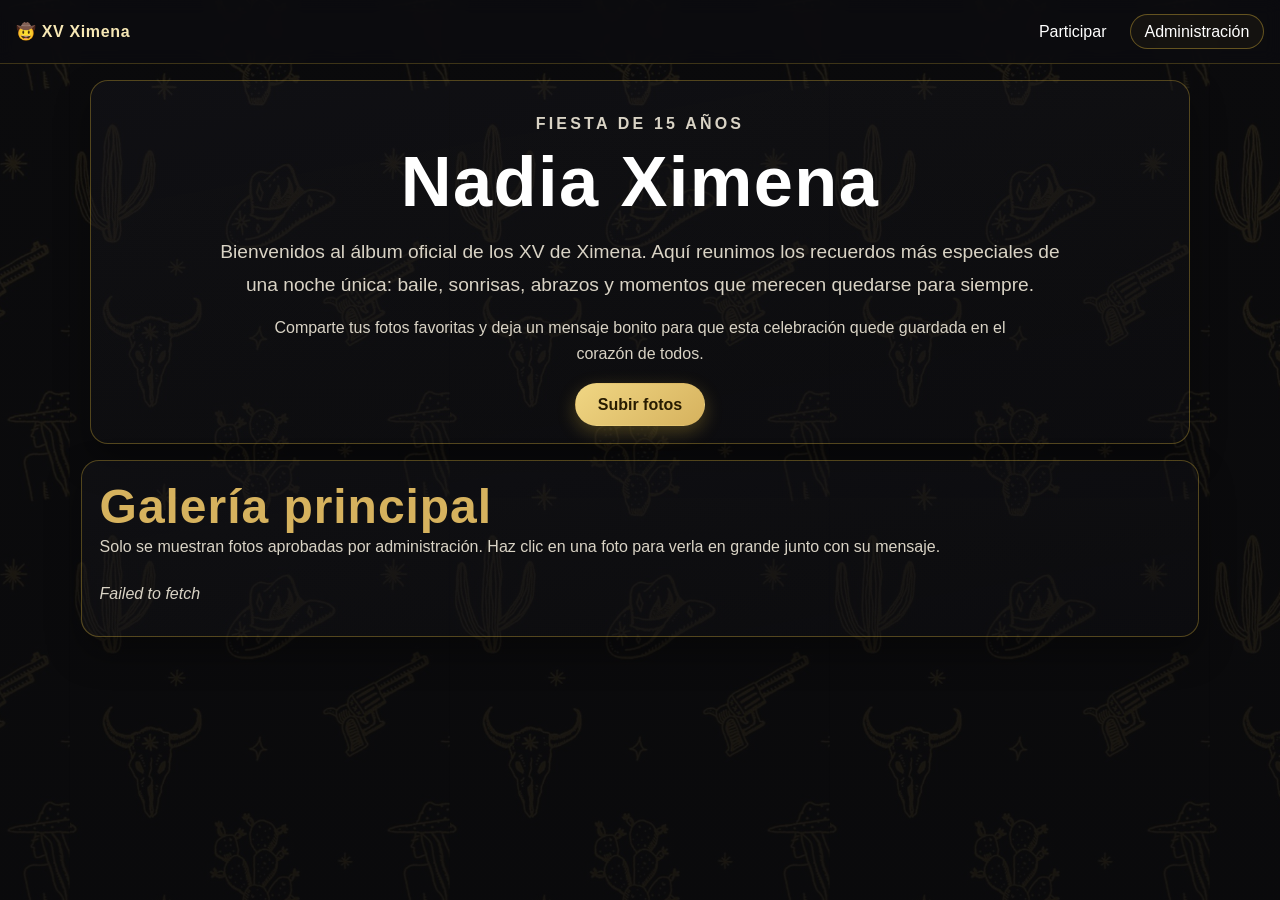
==== commit 195bb256: "se corrije el titulo" ====
--- a/index.html
+++ b/index.html
@@ -18,7 +18,7 @@
 
     <header class="hero-cowboy panel-dark">
       <p class="kicker">Fiesta de 15 años</p>
-      <h1>Noche Vaquera de Ximena</h1>
+      <h1>Nadia Ximena</h1>
       <p class="lead hero-text">
         Bienvenidos al álbum oficial de los XV de Ximena. Aquí reunimos los recuerdos más
         especiales de una noche única: baile, sonrisas, abrazos y momentos que merecen quedarse
